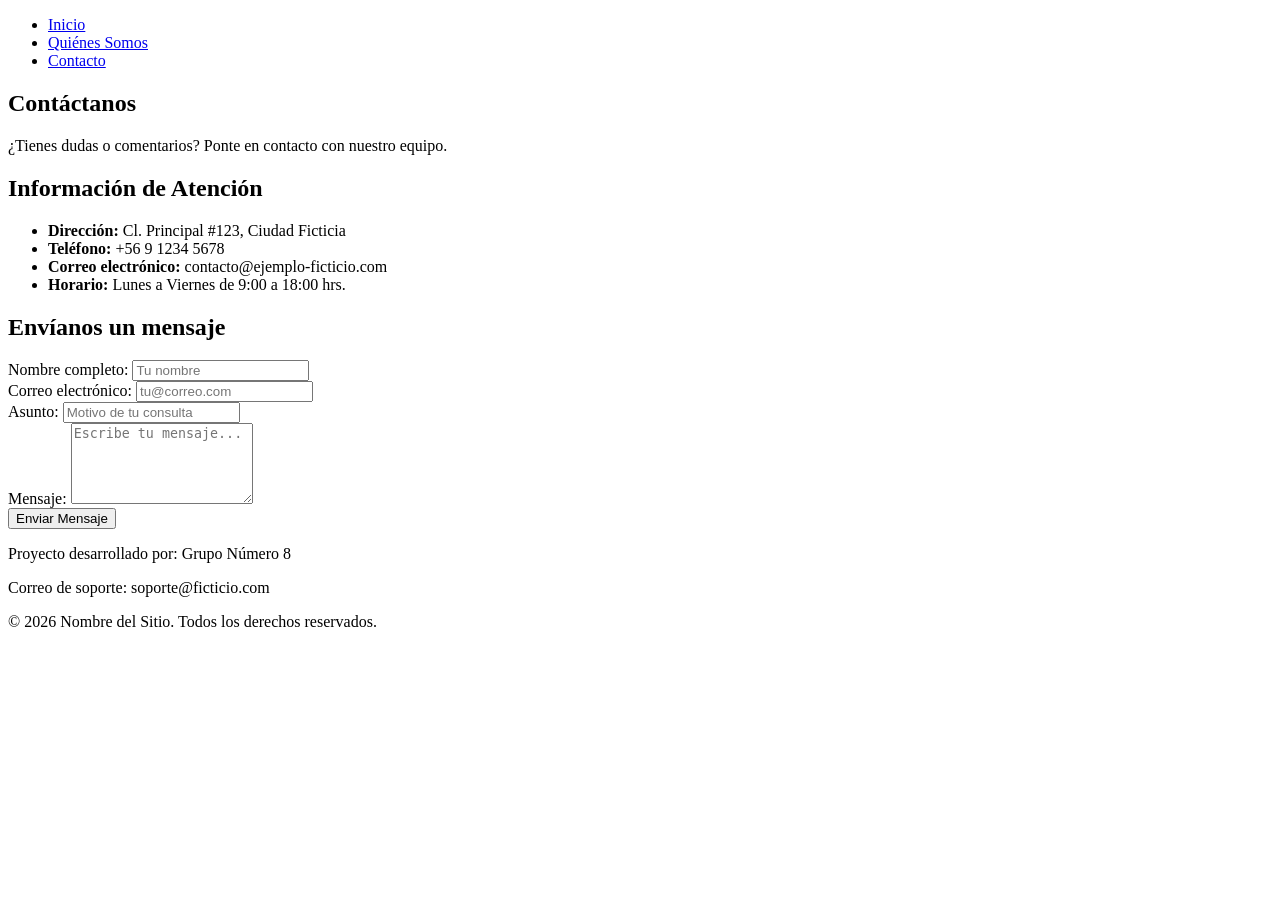
==== contacto.html @ f33a8c3b "ADD: SIMPLE CONTACT.HTML Se agregado una estructura base para el HTML de contacto." ====
<!DOCTYPE html>
<html lang="es">
    <head>
        <meta charset="UTF-8" />
        <meta name="viewport" content="width=device-width, initial-scale=1.0" />
        <title>Contacto - Blog</title>
        <link rel="stylesheet" href="./css/styles.css" />
    </head>
    <body>
        <header>
            <nav>
                <ul>
                    <li><a href="./index.html">Inicio</a></li>
                    <li><a href="./quienes_somos.html">Quiénes Somos</a></li>
                    <li><a href="./contacto.html">Contacto</a></li>
                </ul>
            </nav>
        </header>

        <main>
            <section class="contact-header">
                <h1>Contáctanos</h1>
                <p>
                    ¿Tienes dudas o comentarios? Ponte en contacto con nuestro
                    equipo.
                </p>
            </section>

            <div class="contact-container">
                <section class="contac-info">
                    <h2>Información de Atención</h2>
                    <ul>
                        <li>
                            <strong>Dirección:</strong> Cl. Principal #123,
                            Ciudad Ficticia
                        </li>
                        <li><strong>Teléfono:</strong> +56 9 1234 5678</li>
                        <li>
                            <strong>Correo electrónico:</strong>
                            contacto@ejemplo-ficticio.com
                        </li>
                        <li>
                            <strong>Horario:</strong> Lunes a Viernes de 9:00 a
                            18:00 hrs.
                        </li>
                    </ul>
                </section>

                <section class="contact-formulario">
                    <h2>Envíanos un mensaje</h2>
                    <form action="#">
                        <div>
                            <label for="nombre">Nombre completo:</label>
                            <input
                                type="text"
                                id="nombre"
                                name="nombre"
                                placeholder="Tu nombre"
                                required
                            />
                        </div>

                        <div>
                            <label for="email">Correo electrónico:</label>
                            <input
                                type="email"
                                id="email"
                                name="email"
                                placeholder="tu@correo.com"
                                required
                            />
                        </div>

                        <div>
                            <label for="asunto">Asunto:</label>
                            <input
                                type="text"
                                id="asunto"
                                name="asunto"
                                placeholder="Motivo de tu consulta"
                                required
                            />
                        </div>

                        <div>
                            <label for="mensaje">Mensaje:</label>
                            <textarea
                                id="mensaje"
                                name="mensaje"
                                rows="5"
                                placeholder="Escribe tu mensaje..."
                                required
                            ></textarea>
                        </div>

                        <button type="submit">Enviar Mensaje</button>
                    </form>
                </section>
            </div>
        </main>

        <footer>
            <p>Proyecto desarrollado por: Grupo Número 8</p>
            <p>Correo de soporte: soporte@ficticio.com</p>
            <p>&copy; 2026 Nombre del Sitio. Todos los derechos reservados.</p>
        </footer>
    </body>
</html>
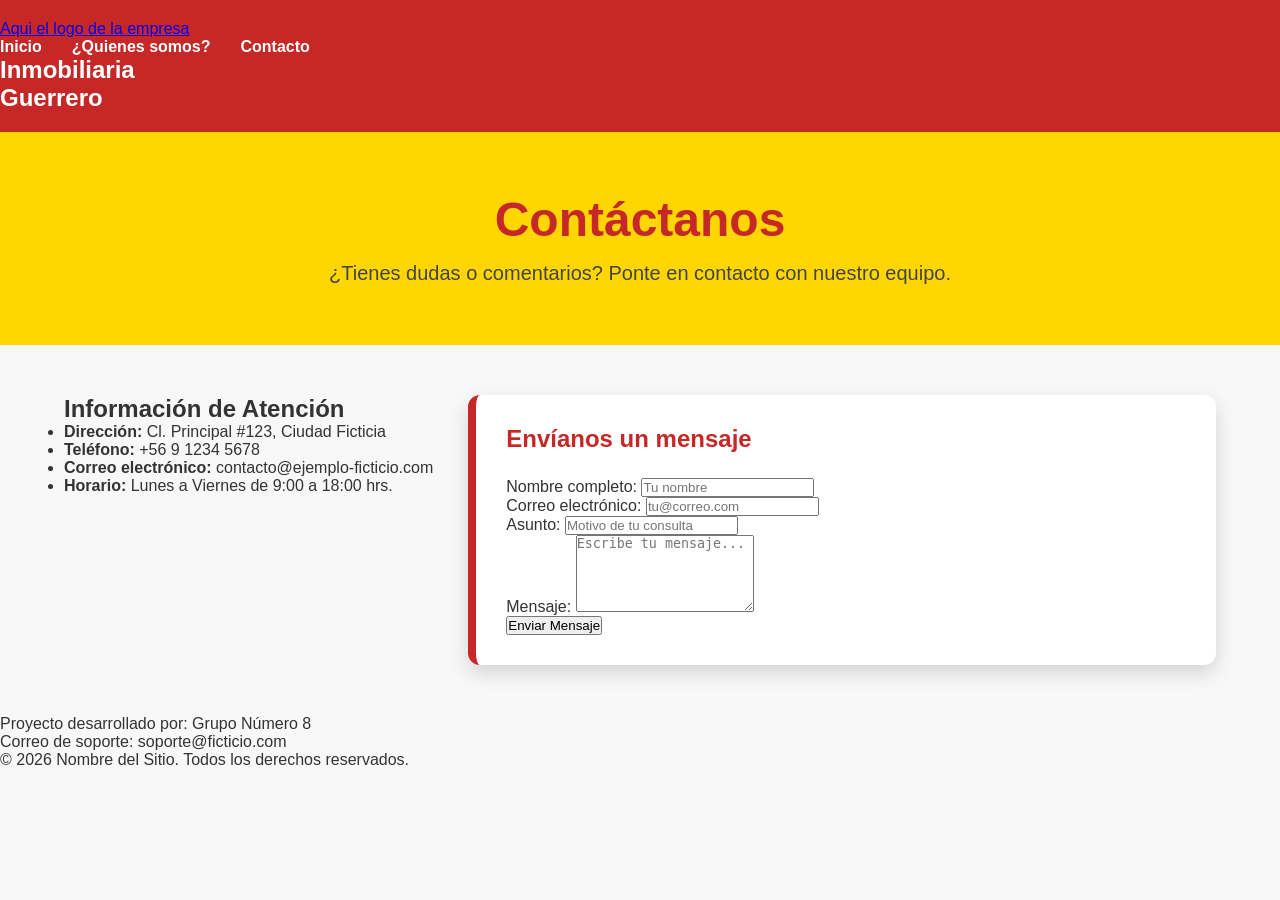
==== commit 5cc2a036: "Subiendo index base y navegabilidad" ====
--- a/contacto.html
+++ b/contacto.html
@@ -1,108 +1,92 @@
 <!DOCTYPE html>
 <html lang="es">
-    <head>
-        <meta charset="UTF-8" />
-        <meta name="viewport" content="width=device-width, initial-scale=1.0" />
-        <title>Contacto - Blog</title>
-        <link rel="stylesheet" href="./css/styles.css" />
-    </head>
-    <body>
-        <header>
-            <nav>
+
+<head>
+    <meta charset="UTF-8" />
+    <meta name="viewport" content="width=device-width, initial-scale=1.0" />
+    <title>Contacto - Blog</title>
+    <link rel="stylesheet" href="./css/styles.css" />
+</head>
+
+<body>
+    <header>
+        <nav>
+            <a class="marca" href="#">Aqui el logo de la empresa</a>
+            <section class="menu" aria-label="Enlaces del sitio">
+                <a href="index.html">Inicio</a>
+                <a href="quienes_somos.html">¿Quienes somos?</a>
+                <a href="contacto.html">Contacto</a>
+            </section>
+        </nav>
+        <section>
+            <h1>Inmobiliaria<br>Guerrero</h1>
+        </section>
+    </header>
+
+    <main>
+        <section class="contact-header">
+            <h1>Contáctanos</h1>
+            <p>
+                ¿Tienes dudas o comentarios? Ponte en contacto con nuestro
+                equipo.
+            </p>
+        </section>
+
+        <div class="contact-container">
+            <section class="contac-info">
+                <h2>Información de Atención</h2>
                 <ul>
-                    <li><a href="./index.html">Inicio</a></li>
-                    <li><a href="./quienes_somos.html">Quiénes Somos</a></li>
-                    <li><a href="./contacto.html">Contacto</a></li>
+                    <li>
+                        <strong>Dirección:</strong> Cl. Principal #123,
+                        Ciudad Ficticia
+                    </li>
+                    <li><strong>Teléfono:</strong> +56 9 1234 5678</li>
+                    <li>
+                        <strong>Correo electrónico:</strong>
+                        contacto@ejemplo-ficticio.com
+                    </li>
+                    <li>
+                        <strong>Horario:</strong> Lunes a Viernes de 9:00 a
+                        18:00 hrs.
+                    </li>
                 </ul>
-            </nav>
-        </header>
-
-        <main>
-            <section class="contact-header">
-                <h1>Contáctanos</h1>
-                <p>
-                    ¿Tienes dudas o comentarios? Ponte en contacto con nuestro
-                    equipo.
-                </p>
             </section>
 
-            <div class="contact-container">
-                <section class="contac-info">
-                    <h2>Información de Atención</h2>
-                    <ul>
-                        <li>
-                            <strong>Dirección:</strong> Cl. Principal #123,
-                            Ciudad Ficticia
-                        </li>
-                        <li><strong>Teléfono:</strong> +56 9 1234 5678</li>
-                        <li>
-                            <strong>Correo electrónico:</strong>
-                            contacto@ejemplo-ficticio.com
-                        </li>
-                        <li>
-                            <strong>Horario:</strong> Lunes a Viernes de 9:00 a
-                            18:00 hrs.
-                        </li>
-                    </ul>
-                </section>
+            <section class="contact-formulario">
+                <h2>Envíanos un mensaje</h2>
+                <form action="#">
+                    <div>
+                        <label for="nombre">Nombre completo:</label>
+                        <input type="text" id="nombre" name="nombre" placeholder="Tu nombre" required />
+                    </div>
 
-                <section class="contact-formulario">
-                    <h2>Envíanos un mensaje</h2>
-                    <form action="#">
-                        <div>
-                            <label for="nombre">Nombre completo:</label>
-                            <input
-                                type="text"
-                                id="nombre"
-                                name="nombre"
-                                placeholder="Tu nombre"
-                                required
-                            />
-                        </div>
+                    <div>
+                        <label for="email">Correo electrónico:</label>
+                        <input type="email" id="email" name="email" placeholder="tu@correo.com" required />
+                    </div>
 
-                        <div>
-                            <label for="email">Correo electrónico:</label>
-                            <input
-                                type="email"
-                                id="email"
-                                name="email"
-                                placeholder="tu@correo.com"
-                                required
-                            />
-                        </div>
+                    <div>
+                        <label for="asunto">Asunto:</label>
+                        <input type="text" id="asunto" name="asunto" placeholder="Motivo de tu consulta" required />
+                    </div>
 
-                        <div>
-                            <label for="asunto">Asunto:</label>
-                            <input
-                                type="text"
-                                id="asunto"
-                                name="asunto"
-                                placeholder="Motivo de tu consulta"
-                                required
-                            />
-                        </div>
+                    <div>
+                        <label for="mensaje">Mensaje:</label>
+                        <textarea id="mensaje" name="mensaje" rows="5" placeholder="Escribe tu mensaje..."
+                            required></textarea>
+                    </div>
 
-                        <div>
-                            <label for="mensaje">Mensaje:</label>
-                            <textarea
-                                id="mensaje"
-                                name="mensaje"
-                                rows="5"
-                                placeholder="Escribe tu mensaje..."
-                                required
-                            ></textarea>
-                        </div>
+                    <button type="submit">Enviar Mensaje</button>
+                </form>
+            </section>
+        </div>
+    </main>
 
-                        <button type="submit">Enviar Mensaje</button>
-                    </form>
-                </section>
-            </div>
-        </main>
+    <footer>
+        <p>Proyecto desarrollado por: Grupo Número 8</p>
+        <p>Correo de soporte: soporte@ficticio.com</p>
+        <p>&copy; 2026 Nombre del Sitio. Todos los derechos reservados.</p>
+    </footer>
+</body>
 
-        <footer>
-            <p>Proyecto desarrollado por: Grupo Número 8</p>
-            <p>Correo de soporte: soporte@ficticio.com</p>
-            <p>&copy; 2026 Nombre del Sitio. Todos los derechos reservados.</p>
-        </footer>
-    </body>
-</html>
+</html>
--- a/css/styles.css
+++ b/css/styles.css
@@ -0,0 +1,279 @@
+
+*{
+    margin:0;
+    padding:0;
+    box-sizing:border-box;
+}
+
+
+
+body{
+    font-family: Arial, Helvetica, sans-serif;
+    background:#f8f8f8;
+    color:#333;
+}
+
+
+
+header{
+
+    background:#c62828;
+    color:white;
+    padding:20px 0;
+
+    position:sticky;
+    top:0;
+}
+
+.navbar{
+
+    width:90%;
+    margin:auto;
+
+    display:flex;
+    justify-content:space-between;
+    align-items:center;
+}
+
+.logo{
+
+    color:#FFD600;
+    font-size:30px;
+    font-weight:bold;
+}
+
+
+
+.menu{
+
+    list-style:none;
+    display:flex;
+    gap:30px;
+}
+
+.menu a{
+
+    color:white;
+    text-decoration:none;
+    font-weight:bold;
+    transition:.3s;
+}
+
+.menu a:hover{
+
+    color:#FFD600;
+}
+
+
+
+.contact-header{
+
+    background:#FFD600;
+
+    text-align:center;
+
+    padding:60px 20px;
+}
+
+.contact-header h1{
+
+    color:#c62828;
+
+    font-size:48px;
+
+    margin-bottom:15px;
+}
+
+.contact-header p{
+
+    font-size:20px;
+
+    color:#444;
+}
+
+
+
+.contact-container{
+
+    width:90%;
+
+    margin:50px auto;
+
+    display:flex;
+
+    gap:35px;
+}
+
+
+
+.contact-info{
+
+    flex:1;
+
+    background:white;
+
+    padding:30px;
+
+    border-left:8px solid #FFD600;
+
+    border-radius:12px;
+
+    box-shadow:0 8px 20px rgba(0,0,0,.15);
+
+}
+
+.contact-info h2{
+
+    color:#c62828;
+
+    margin-bottom:20px;
+}
+
+.contact-info li{
+
+    margin-bottom:18px;
+
+    list-style:none;
+}
+
+
+.contact-formulario{
+
+    flex:2;
+
+    background:white;
+
+    padding:30px;
+
+    border-left:8px solid #c62828;
+
+    border-radius:12px;
+
+    box-shadow:0 8px 20px rgba(0,0,0,.15);
+
+}
+
+.contact-formulario h2{
+
+    color:#c62828;
+
+    margin-bottom:25px;
+}
+
+
+.campo{
+
+    display:flex;
+
+    flex-direction:column;
+
+    margin-bottom:20px;
+}
+
+.campo label{
+
+    margin-bottom:8px;
+
+    font-weight:bold;
+}
+
+.campo input,
+.campo textarea{
+
+    padding:12px;
+
+    border:2px solid #ddd;
+
+    border-radius:8px;
+
+    font-size:16px;
+}
+
+.campo input:focus,
+.campo textarea:focus{
+
+    border-color:#FFD600;
+
+    outline:none;
+}
+
+
+.btnEnviar{
+
+    background:#c62828;
+
+    color:white;
+
+    border:none;
+
+    padding:15px 35px;
+
+    border-radius:8px;
+
+    cursor:pointer;
+
+    font-size:18px;
+
+    font-weight:bold;
+
+    transition:.3s;
+}
+
+.btnEnviar:hover{
+
+    background:#FFD600;
+
+    color:#c62828;
+
+    transform:scale(1.05);
+}
+
+
+
+.footer{
+
+    margin-top:50px;
+
+    background:#212121;
+
+    color:white;
+
+    text-align:center;
+
+    padding:30px;
+}
+
+.footer p{
+
+    margin:8px;
+}
+
+
+
+@media(max-width:768px){
+
+.contact-container{
+
+    flex-direction:column;
+}
+
+.navbar{
+
+    flex-direction:column;
+
+    gap:20px;
+}
+
+.menu{
+
+    flex-direction:column;
+
+    align-items:center;
+}
+
+.contact-header h1{
+
+    font-size:35px;
+}
+
+}
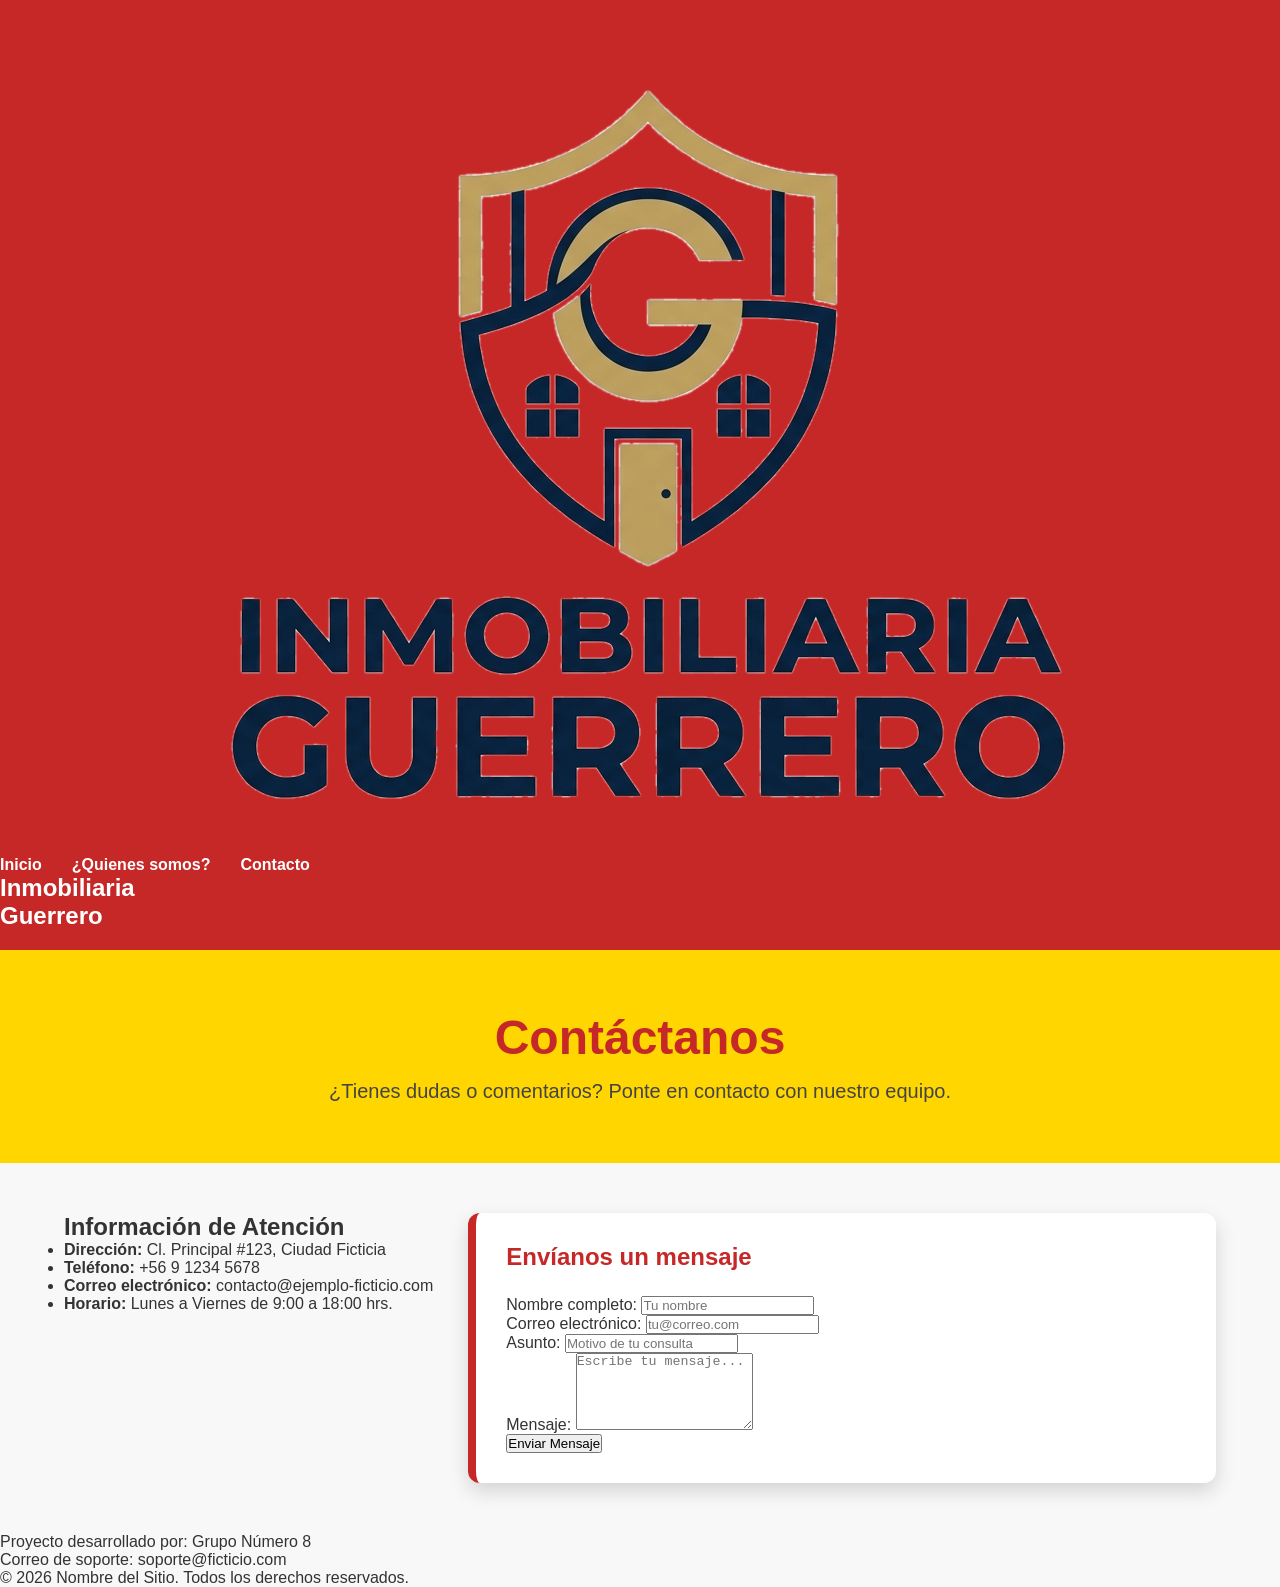
==== commit 2c591d02: "agregando logo a paginas" ====
--- a/contacto.html
+++ b/contacto.html
@@ -11,7 +11,9 @@
 <body>
     <header>
         <nav>
-            <a class="marca" href="#">Aqui el logo de la empresa</a>
+            <a >
+                <img src="logo.png" alt="imgLogo">
+            </a>
             <section class="menu" aria-label="Enlaces del sitio">
                 <a href="index.html">Inicio</a>
                 <a href="quienes_somos.html">¿Quienes somos?</a>
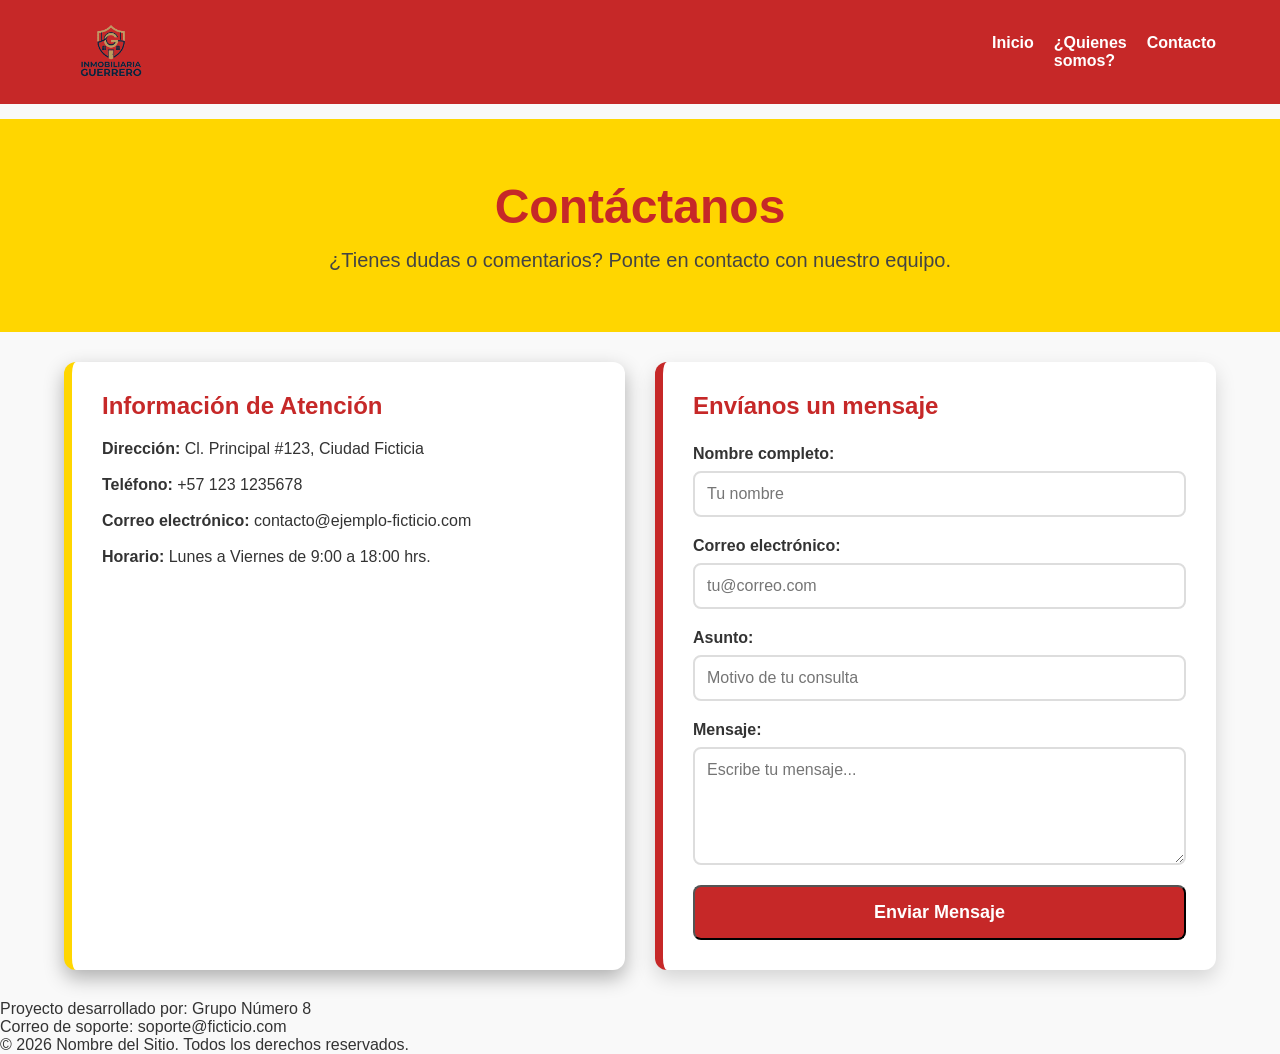
==== commit 1b11e51e: "ESTILOS DE CONTACTENOS" ====
--- a/contacto.html
+++ b/contacto.html
@@ -1,94 +1,133 @@
 <!DOCTYPE html>
 <html lang="es">
+    <head>
+        <meta charset="UTF-8" />
+        <meta name="viewport" content="width=device-width, initial-scale=1.0" />
+        <link rel="stylesheet" href="./css/styles.css" />
+        <title>Contacto - Blog</title>
+    </head>
 
-<head>
-    <meta charset="UTF-8" />
-    <meta name="viewport" content="width=device-width, initial-scale=1.0" />
-    <title>Contacto - Blog</title>
-    <link rel="stylesheet" href="./css/styles.css" />
-</head>
+    <body class="body-site">
+        <header class="navegation">
+            <nav class="nav-container">
+                <a class="nav-logo-link">
+                    <img class="img-nave" src="logo.png" alt="imgLogo" />
+                </a>
+                <section class="menu" aria-label="Enlaces del sitio">
+                    <a class="menu-link" href="index.html">Inicio</a>
+                    <a class="menu-link" href="quienes_somos.html"
+                        >¿Quienes somos?</a
+                    >
+                    <a class="menu-link" href="contacto.html">Contacto</a>
+                </section>
+            </nav>
+        </header>
 
-<body>
-    <header>
-        <nav>
-            <a >
-                <img src="logo.png" alt="imgLogo">
-            </a>
-            <section class="menu" aria-label="Enlaces del sitio">
-                <a href="index.html">Inicio</a>
-                <a href="quienes_somos.html">¿Quienes somos?</a>
-                <a href="contacto.html">Contacto</a>
-            </section>
-        </nav>
-        <section>
-            <h1>Inmobiliaria<br>Guerrero</h1>
-        </section>
-    </header>
-
-    <main>
-        <section class="contact-header">
-            <h1>Contáctanos</h1>
-            <p>
-                ¿Tienes dudas o comentarios? Ponte en contacto con nuestro
-                equipo.
-            </p>
-        </section>
-
-        <div class="contact-container">
-            <section class="contac-info">
-                <h2>Información de Atención</h2>
-                <ul>
-                    <li>
-                        <strong>Dirección:</strong> Cl. Principal #123,
-                        Ciudad Ficticia
-                    </li>
-                    <li><strong>Teléfono:</strong> +56 9 1234 5678</li>
-                    <li>
-                        <strong>Correo electrónico:</strong>
-                        contacto@ejemplo-ficticio.com
-                    </li>
-                    <li>
-                        <strong>Horario:</strong> Lunes a Viernes de 9:00 a
-                        18:00 hrs.
-                    </li>
-                </ul>
+        <main class="main-content">
+            <section class="contact-header">
+                <h1 class="contact-main-title">Contáctanos</h1>
+                <p class="contact-description">
+                    ¿Tienes dudas o comentarios? Ponte en contacto con nuestro
+                    equipo.
+                </p>
             </section>
 
-            <section class="contact-formulario">
-                <h2>Envíanos un mensaje</h2>
-                <form action="#">
-                    <div>
-                        <label for="nombre">Nombre completo:</label>
-                        <input type="text" id="nombre" name="nombre" placeholder="Tu nombre" required />
-                    </div>
+            <div class="contact-container">
+                <section class="contac-info">
+                    <h2 class="info-title">Información de Atención</h2>
+                    <ul class="info-list">
+                        <li class="info-item">
+                            <strong class="info-strong">Dirección:</strong> Cl.
+                            Principal #123, Ciudad Ficticia
+                        </li>
+                        <li class="info-item">
+                            <strong class="info-strong">Teléfono:</strong> +57
+                            123 1235678
+                        </li>
+                        <li class="info-item">
+                            <strong class="info-strong"
+                                >Correo electrónico:</strong
+                            >
+                            contacto@ejemplo-ficticio.com
+                        </li>
+                        <li class="info-item">
+                            <strong class="info-strong">Horario:</strong> Lunes
+                            a Viernes de 9:00 a 18:00 hrs.
+                        </li>
+                    </ul>
+                </section>
 
-                    <div>
-                        <label for="email">Correo electrónico:</label>
-                        <input type="email" id="email" name="email" placeholder="tu@correo.com" required />
-                    </div>
+                <section class="contact-formulario">
+                    <h2 class="form-title">Envíanos un mensaje</h2>
+                    <form class="form-element" action="#">
+                        <div class="form-group">
+                            <label class="form-label" for="nombre"
+                                >Nombre completo:</label
+                            >
+                            <input
+                                class="form-input"
+                                type="text"
+                                id="nombre"
+                                name="nombre"
+                                placeholder="Tu nombre"
+                                required
+                            />
+                        </div>
 
-                    <div>
-                        <label for="asunto">Asunto:</label>
-                        <input type="text" id="asunto" name="asunto" placeholder="Motivo de tu consulta" required />
-                    </div>
+                        <div class="form-group">
+                            <label class="form-label" for="email"
+                                >Correo electrónico:</label
+                            >
+                            <input
+                                class="form-input"
+                                type="email"
+                                id="email"
+                                name="email"
+                                placeholder="tu@correo.com"
+                                required
+                            />
+                        </div>
 
-                    <div>
-                        <label for="mensaje">Mensaje:</label>
-                        <textarea id="mensaje" name="mensaje" rows="5" placeholder="Escribe tu mensaje..."
-                            required></textarea>
-                    </div>
+                        <div class="form-group">
+                            <label class="form-label" for="asunto"
+                                >Asunto:</label
+                            >
+                            <input
+                                class="form-input"
+                                type="text"
+                                id="asunto"
+                                name="asunto"
+                                placeholder="Motivo de tu consulta"
+                                required
+                            />
+                        </div>
 
-                    <button type="submit">Enviar Mensaje</button>
-                </form>
-            </section>
-        </div>
-    </main>
+                        <div class="form-group">
+                            <label class="form-label" for="mensaje"
+                                >Mensaje:</label
+                            >
+                            <textarea
+                                class="form-input"
+                                id="mensaje"
+                                name="mensaje"
+                                rows="5"
+                                placeholder="Escribe tu mensaje..."
+                                required
+                            ></textarea>
+                        </div>
 
-    <footer>
-        <p>Proyecto desarrollado por: Grupo Número 8</p>
-        <p>Correo de soporte: soporte@ficticio.com</p>
-        <p>&copy; 2026 Nombre del Sitio. Todos los derechos reservados.</p>
-    </footer>
-</body>
+                        <button class="form-button" type="submit">
+                            Enviar Mensaje
+                        </button>
+                    </form>
+                </section>
+            </div>
+        </main>
 
-</html>+        <footer>
+            <p>Proyecto desarrollado por: Grupo Número 8</p>
+            <p>Correo de soporte: soporte@ficticio.com</p>
+            <p>&copy; 2026 Nombre del Sitio. Todos los derechos reservados.</p>
+        </footer>
+    </body>
+</html>
--- a/css/styles.css
+++ b/css/styles.css
@@ -1,279 +1,356 @@
-
-*{
-    margin:0;
-    padding:0;
-    box-sizing:border-box;
-}
-
-
-
-body{
+* {
+    margin: 0;
+    padding: 0;
+    box-sizing: border-box;
+}
+
+body {
     font-family: Arial, Helvetica, sans-serif;
-    background:#f8f8f8;
-    color:#333;
-}
-
-
-
-header{
-
-    background:#c62828;
-    color:white;
-    padding:20px 0;
-
-    position:sticky;
-    top:0;
-}
-
-.navbar{
-
-    width:90%;
-    margin:auto;
-
-    display:flex;
-    justify-content:space-between;
-    align-items:center;
-}
-
-.logo{
-
-    color:#FFD600;
-    font-size:30px;
-    font-weight:bold;
-}
-
-
-
-.menu{
-
-    list-style:none;
-    display:flex;
-    gap:30px;
-}
-
-.menu a{
-
-    color:white;
-    text-decoration:none;
-    font-weight:bold;
-    transition:.3s;
-}
-
-.menu a:hover{
-
-    color:#FFD600;
-}
-
-
-
-.contact-header{
-
-    background:#FFD600;
-
-    text-align:center;
-
-    padding:60px 20px;
-}
-
-.contact-header h1{
-
-    color:#c62828;
-
-    font-size:48px;
-
-    margin-bottom:15px;
-}
-
-.contact-header p{
-
-    font-size:20px;
-
-    color:#444;
-}
-
-
-
-.contact-container{
-
-    width:90%;
-
-    margin:50px auto;
-
-    display:flex;
-
-    gap:35px;
-}
-
-
-
-.contact-info{
-
-    flex:1;
-
-    background:white;
-
-    padding:30px;
-
-    border-left:8px solid #FFD600;
-
-    border-radius:12px;
-
-    box-shadow:0 8px 20px rgba(0,0,0,.15);
-
-}
-
-.contact-info h2{
-
-    color:#c62828;
-
-    margin-bottom:20px;
-}
-
-.contact-info li{
-
-    margin-bottom:18px;
-
-    list-style:none;
-}
-
-
-.contact-formulario{
-
-    flex:2;
-
-    background:white;
-
-    padding:30px;
-
-    border-left:8px solid #c62828;
-
-    border-radius:12px;
-
-    box-shadow:0 8px 20px rgba(0,0,0,.15);
-
-}
-
-.contact-formulario h2{
-
-    color:#c62828;
-
-    margin-bottom:25px;
-}
-
-
-.campo{
-
-    display:flex;
-
-    flex-direction:column;
-
-    margin-bottom:20px;
-}
-
-.campo label{
-
-    margin-bottom:8px;
-
-    font-weight:bold;
+    background: #f8f8f8;
+    color: #333;
+}
+
+header {
+    background: #c62828;
+    color: white;
+    padding: 20px 0;
+
+    position: sticky;
+    top: 0;
+}
+
+.navbar {
+    width: 90%;
+    margin: auto;
+
+    display: flex;
+    justify-content: space-between;
+    align-items: center;
+}
+
+.logo {
+    color: #ffd600;
+    font-size: 30px;
+    font-weight: bold;
+}
+
+.menu {
+    list-style: none;
+    display: flex;
+    gap: 30px;
+}
+
+.menu a {
+    color: white;
+    text-decoration: none;
+    font-weight: bold;
+    transition: 0.3s;
+}
+
+.menu a:hover {
+    color: #ffd600;
+}
+
+.contact-header {
+    background: #ffd600;
+
+    text-align: center;
+
+    padding: 60px 20px;
+}
+
+.contact-header h1 {
+    color: #c62828;
+
+    font-size: 48px;
+
+    margin-bottom: 15px;
+}
+
+.contact-header p {
+    font-size: 20px;
+
+    color: #444;
+}
+
+.contact-container {
+    width: 90%;
+
+    margin: 50px auto;
+
+    display: flex;
+
+    gap: 35px;
+}
+
+.contact-info {
+    flex: 1;
+
+    background: white;
+
+    padding: 30px;
+
+    border-left: 8px solid #ffd600;
+
+    border-radius: 12px;
+
+    box-shadow: 0 8px 20px rgba(0, 0, 0, 0.15);
+}
+
+.contact-info h2 {
+    color: #c62828;
+
+    margin-bottom: 20px;
+}
+
+.contact-info li {
+    margin-bottom: 18px;
+
+    list-style: none;
+}
+
+.contact-formulario {
+    flex: 2;
+
+    background: white;
+
+    padding: 30px;
+
+    border-left: 8px solid #c62828;
+
+    border-radius: 12px;
+
+    box-shadow: 0 8px 20px rgba(0, 0, 0, 0.15);
+}
+
+.contact-formulario h2 {
+    color: #c62828;
+
+    margin-bottom: 25px;
+}
+
+.campo {
+    display: flex;
+
+    flex-direction: column;
+
+    margin-bottom: 20px;
+}
+
+.campo label {
+    margin-bottom: 8px;
+
+    font-weight: bold;
 }
 
 .campo input,
-.campo textarea{
-
-    padding:12px;
-
-    border:2px solid #ddd;
-
-    border-radius:8px;
-
-    font-size:16px;
+.campo textarea {
+    padding: 12px;
+
+    border: 2px solid #ddd;
+
+    border-radius: 8px;
+
+    font-size: 16px;
 }
 
 .campo input:focus,
-.campo textarea:focus{
-
-    border-color:#FFD600;
-
-    outline:none;
-}
-
-
-.btnEnviar{
-
-    background:#c62828;
-
-    color:white;
-
-    border:none;
-
-    padding:15px 35px;
-
-    border-radius:8px;
-
-    cursor:pointer;
-
-    font-size:18px;
-
-    font-weight:bold;
-
-    transition:.3s;
-}
-
-.btnEnviar:hover{
-
-    background:#FFD600;
-
-    color:#c62828;
-
-    transform:scale(1.05);
-}
-
-
-
-.footer{
-
-    margin-top:50px;
-
-    background:#212121;
-
-    color:white;
-
-    text-align:center;
-
-    padding:30px;
-}
-
-.footer p{
-
-    margin:8px;
-}
-
-
-
-@media(max-width:768px){
-
-.contact-container{
-
-    flex-direction:column;
-}
-
-.navbar{
-
-    flex-direction:column;
-
-    gap:20px;
-}
-
-.menu{
-
-    flex-direction:column;
-
-    align-items:center;
-}
-
-.contact-header h1{
-
-    font-size:35px;
-}
-
-}+.campo textarea:focus {
+    border-color: #ffd600;
+
+    outline: none;
+}
+
+.btnEnviar {
+    background: #c62828;
+
+    color: white;
+
+    border: none;
+
+    padding: 15px 35px;
+
+    border-radius: 8px;
+
+    cursor: pointer;
+
+    font-size: 18px;
+
+    font-weight: bold;
+
+    transition: 0.3s;
+}
+
+.btnEnviar:hover {
+    background: #ffd600;
+
+    color: #c62828;
+
+    transform: scale(1.05);
+}
+
+.footer {
+    margin-top: 50px;
+
+    background: #212121;
+
+    color: white;
+
+    text-align: center;
+
+    padding: 30px;
+}
+
+.footer p {
+    margin: 8px;
+}
+
+@media (max-width: 768px) {
+    .contact-container {
+        flex-direction: column;
+    }
+
+    .navbar {
+        flex-direction: column;
+
+        gap: 20px;
+    }
+
+    .menu {
+        flex-direction: column;
+
+        align-items: center;
+    }
+
+    .contact-header h1 {
+        font-size: 35px;
+    }
+}
+
+/* ESTILOS DEL CONTACTO.HTML */
+
+.navegation {
+    display: flex;
+    flex-direction: row;
+    justify-content: space-evenly;
+    align-items: center;
+}
+
+.img-nave {
+    max-width: 10%;
+}
+
+.body-site {
+    margin: 0;
+    font-family: Arial, sans-serif;
+    background-color: #f9f9f9;
+}
+
+.nav-container {
+    width: 90%;
+    margin: auto;
+    display: flex;
+    justify-content: space-between;
+    align-items: center;
+}
+
+.menu {
+    display: flex;
+    gap: 20px;
+}
+
+.menu-link {
+    text-decoration: none;
+    color: #333;
+    font-weight: 500;
+}
+
+.contact-header {
+    text-align: center;
+    margin-top: 15px;
+}
+
+.contact-container {
+    width: 90%;
+    max-width: 1200px;
+    margin: 30px auto;
+    display: flex;
+    gap: 30px;
+}
+
+.contac-info {
+    flex: 1;
+    background: white;
+    padding: 30px;
+    border-left: 8px solid #ffd600;
+    border-radius: 12px;
+    box-shadow: 0 8px 20px rgba(0, 0, 0, 0.3);
+}
+
+.info-title {
+    color: #c62828;
+    margin-bottom: 20px;
+    margin-top: 0;
+}
+
+.info-list {
+    padding: 0;
+    margin: 0;
+}
+
+.info-item {
+    margin-bottom: 18px;
+    list-style: none;
+}
+
+.contact-formulario {
+    flex: 1;
+    background: white;
+    padding: 30px;
+    border-radius: 12px;
+    box-shadow: 0 8px 20px rgba(0, 0, 0, 0.15);
+}
+
+.form-title {
+    color: #c62828;
+    margin-bottom: 20px;
+    margin-top: 0;
+}
+
+.form-group {
+    display: flex;
+    flex-direction: column;
+    margin-bottom: 20px;
+}
+
+.form-label {
+    margin-bottom: 8px;
+    font-weight: bold;
+}
+
+.form-input {
+    padding: 12px;
+    border: 2px solid #ddd;
+    border-radius: 8px;
+    font-size: 16px;
+    font-family: inherit;
+}
+
+.form-button {
+    background: #c62828;
+    color: white;
+    padding: 15px 35px;
+    border-radius: 8px;
+    cursor: pointer;
+    font-size: 18px;
+    font-weight: bold;
+    transition: 0.3s;
+    width: 100%;
+}
+
+.form-button:hover {
+    background: #ffd600;
+    color: #c62828;
+}
+
+/* FIN - ESTILOS DEL CONTACTO.HTML */
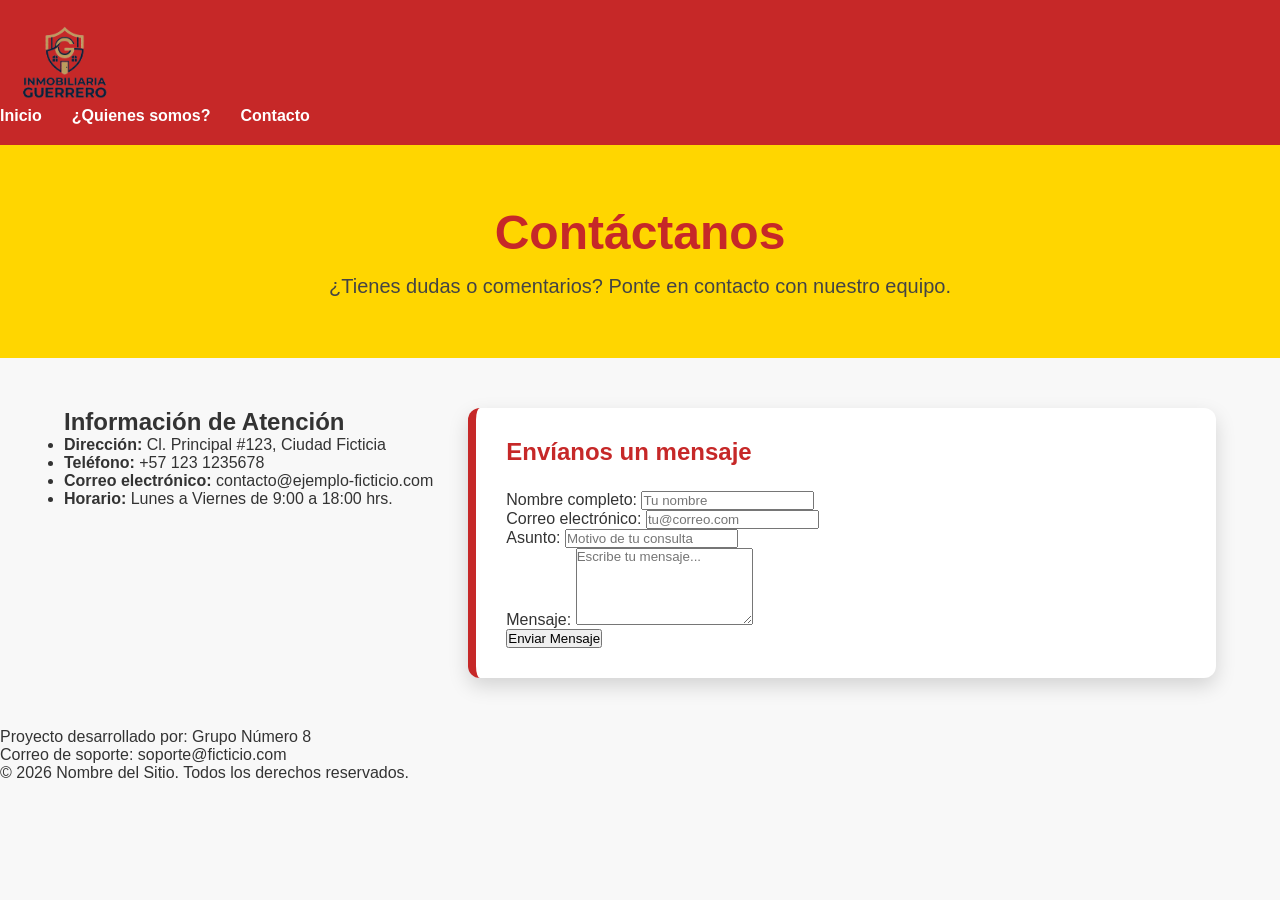
==== commit f06cbb47: "subiendo footer" ====
--- a/contacto.html
+++ b/contacto.html
@@ -124,7 +124,7 @@
             </div>
         </main>
 
-        <footer>
+        <footer class="piePagina">
             <p>Proyecto desarrollado por: Grupo Número 8</p>
             <p>Correo de soporte: soporte@ficticio.com</p>
             <p>&copy; 2026 Nombre del Sitio. Todos los derechos reservados.</p>
--- a/css/styles.css
+++ b/css/styles.css
@@ -2,6 +2,7 @@
     margin: 0;
     padding: 0;
     box-sizing: border-box;
+    font-family:  "Trebuchet MS", "Segoe UI", Arial, sans-serif;
 }
 
 body {
@@ -9,6 +10,10 @@
     background: #f8f8f8;
     color: #333;
 }
+#tituloPag{
+    text-align: center;
+    margin: 10px;
+}
 
 header {
     background: #c62828;
@@ -189,20 +194,19 @@
     transform: scale(1.05);
 }
 
-.footer {
-    margin-top: 50px;
-
-    background: #212121;
-
-    color: white;
-
-    text-align: center;
-
-    padding: 30px;
-}
-
-.footer p {
-    margin: 8px;
+#piePagina{
+    display: flex;
+    flex-direction: column;
+    justify-content: flex-end;
+    align-items: center;
+    padding: 30px 5%;
+    /*text-align: center;*/
+    color: #000000;
+    background-color: #ffd166;
+    position: fixed;
+    bottom: 0;
+    left: 0;
+    width: 100%;
 }
 
 @media (max-width: 768px) {
@@ -227,8 +231,6 @@
     }
 }
 
-/* ESTILOS DEL CONTACTO.HTML */
-
 .navegation {
     display: flex;
     flex-direction: row;
@@ -238,119 +240,4 @@
 
 .img-nave {
     max-width: 10%;
-}
-
-.body-site {
-    margin: 0;
-    font-family: Arial, sans-serif;
-    background-color: #f9f9f9;
-}
-
-.nav-container {
-    width: 90%;
-    margin: auto;
-    display: flex;
-    justify-content: space-between;
-    align-items: center;
-}
-
-.menu {
-    display: flex;
-    gap: 20px;
-}
-
-.menu-link {
-    text-decoration: none;
-    color: #333;
-    font-weight: 500;
-}
-
-.contact-header {
-    text-align: center;
-    margin-top: 15px;
-}
-
-.contact-container {
-    width: 90%;
-    max-width: 1200px;
-    margin: 30px auto;
-    display: flex;
-    gap: 30px;
-}
-
-.contac-info {
-    flex: 1;
-    background: white;
-    padding: 30px;
-    border-left: 8px solid #ffd600;
-    border-radius: 12px;
-    box-shadow: 0 8px 20px rgba(0, 0, 0, 0.3);
-}
-
-.info-title {
-    color: #c62828;
-    margin-bottom: 20px;
-    margin-top: 0;
-}
-
-.info-list {
-    padding: 0;
-    margin: 0;
-}
-
-.info-item {
-    margin-bottom: 18px;
-    list-style: none;
-}
-
-.contact-formulario {
-    flex: 1;
-    background: white;
-    padding: 30px;
-    border-radius: 12px;
-    box-shadow: 0 8px 20px rgba(0, 0, 0, 0.15);
-}
-
-.form-title {
-    color: #c62828;
-    margin-bottom: 20px;
-    margin-top: 0;
-}
-
-.form-group {
-    display: flex;
-    flex-direction: column;
-    margin-bottom: 20px;
-}
-
-.form-label {
-    margin-bottom: 8px;
-    font-weight: bold;
-}
-
-.form-input {
-    padding: 12px;
-    border: 2px solid #ddd;
-    border-radius: 8px;
-    font-size: 16px;
-    font-family: inherit;
-}
-
-.form-button {
-    background: #c62828;
-    color: white;
-    padding: 15px 35px;
-    border-radius: 8px;
-    cursor: pointer;
-    font-size: 18px;
-    font-weight: bold;
-    transition: 0.3s;
-    width: 100%;
-}
-
-.form-button:hover {
-    background: #ffd600;
-    color: #c62828;
-}
-
-/* FIN - ESTILOS DEL CONTACTO.HTML */
+}
